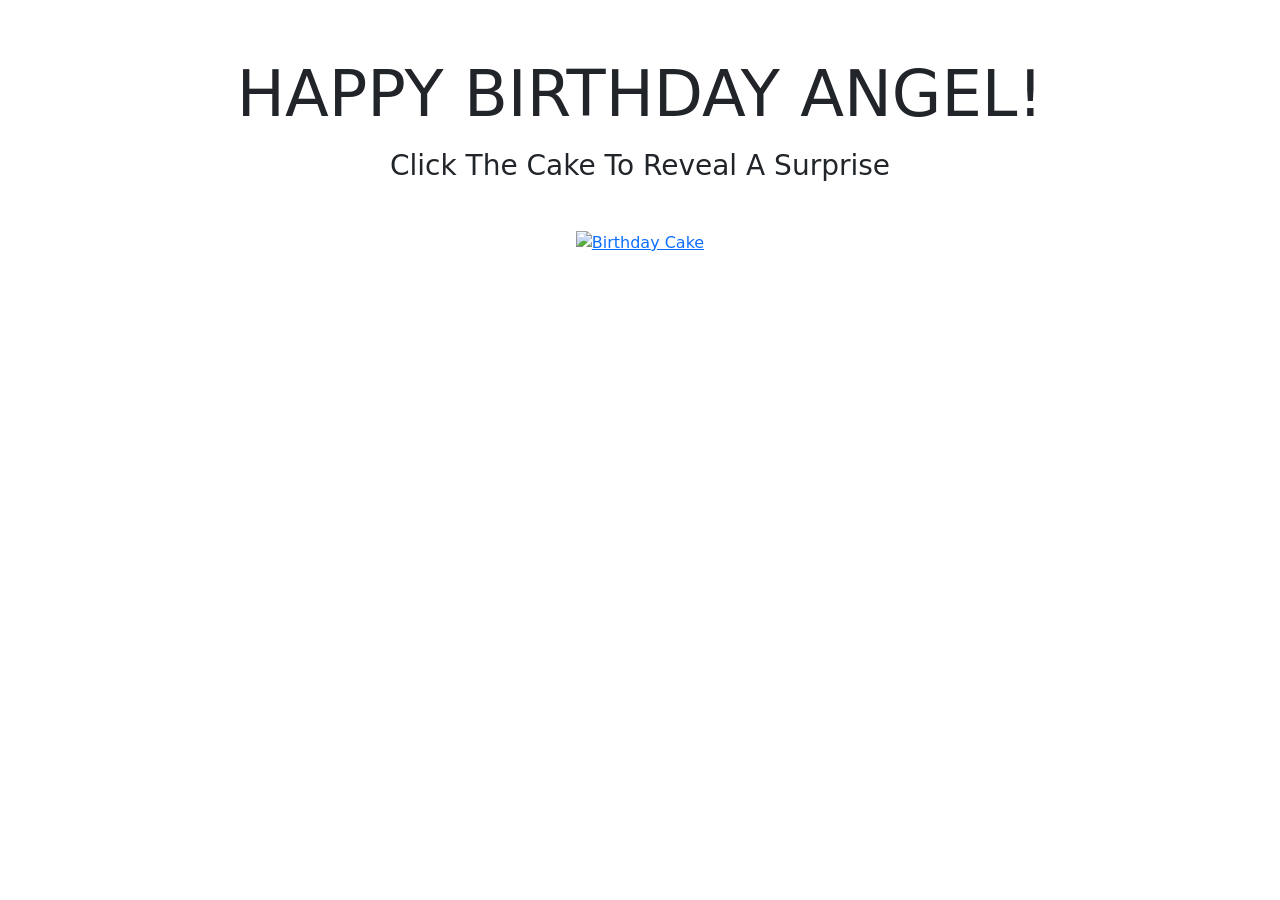
==== index.html @ 3427d846 "root level html" ====
<!DOCTYPE html>
<html lang="en">
<head>
    <meta charset="UTF-8">
    <meta name="viewport" content="width=device-width, initial-scale=1.0">
    <title>Birthday Greetings</title>
    
    <link rel="preconnect" href="https://fonts.googleapis.com">
    <link rel="preconnect" href="https://fonts.gstatic.com" crossorigin>
    <link href="https://fonts.googleapis.com/css2?family=Poppins:wght@300;600&family=Sour+Gummy:wght@600;900&display=swap" rel="stylesheet">
    
    <link href="https://cdn.jsdelivr.net/npm/bootstrap@5.2.3/dist/css/bootstrap.min.css" rel="stylesheet" integrity="sha384-rbsA2VBKQhggwzxH7pPCaAqO46MgnOM80zW1RWuH61DGLwZJEdK2Kadq2F9CUG65" crossorigin="anonymous">
    
    <link rel="stylesheet" href="/css/style.css">
</head>
<body>

    <div class="container d-flex justify-content-center">
        <div class="card p-5 birthday-card border-0">
            <div class="card-header bg-transparent border-bottom-0">
                <h1 class="text-uppercase display-3 card-title text-center main-title">happy birthday angel!</h1>
                <h3 class="text-center fw-light card-subtitle text-capitalize sub-title mt-3">click the cake to reveal a surprise</h3>
            </div>
            
            <a href="gift.html">
                <div class="card-body text-center mt-4">
                <img id="cakeBtn" class="bday-cake" src="/images/bdaycake.png" width="180" height="auto" alt="Birthday Cake">
            </div>
            </a>
        </div>
    </div>
    
<script src="/js/script.js"></script>
<script src="https://cdn.jsdelivr.net/npm/bootstrap@5.2.3/dist/js/bootstrap.bundle.min.js" integrity="sha384-kenU1KFdBIe4zVF0s0G1M5b4hcpxyD9F7jL+jjXkk+Q2h455rYXK/7HAuoJl+0I4" crossorigin="anonymous"></script>
</body>
</html>
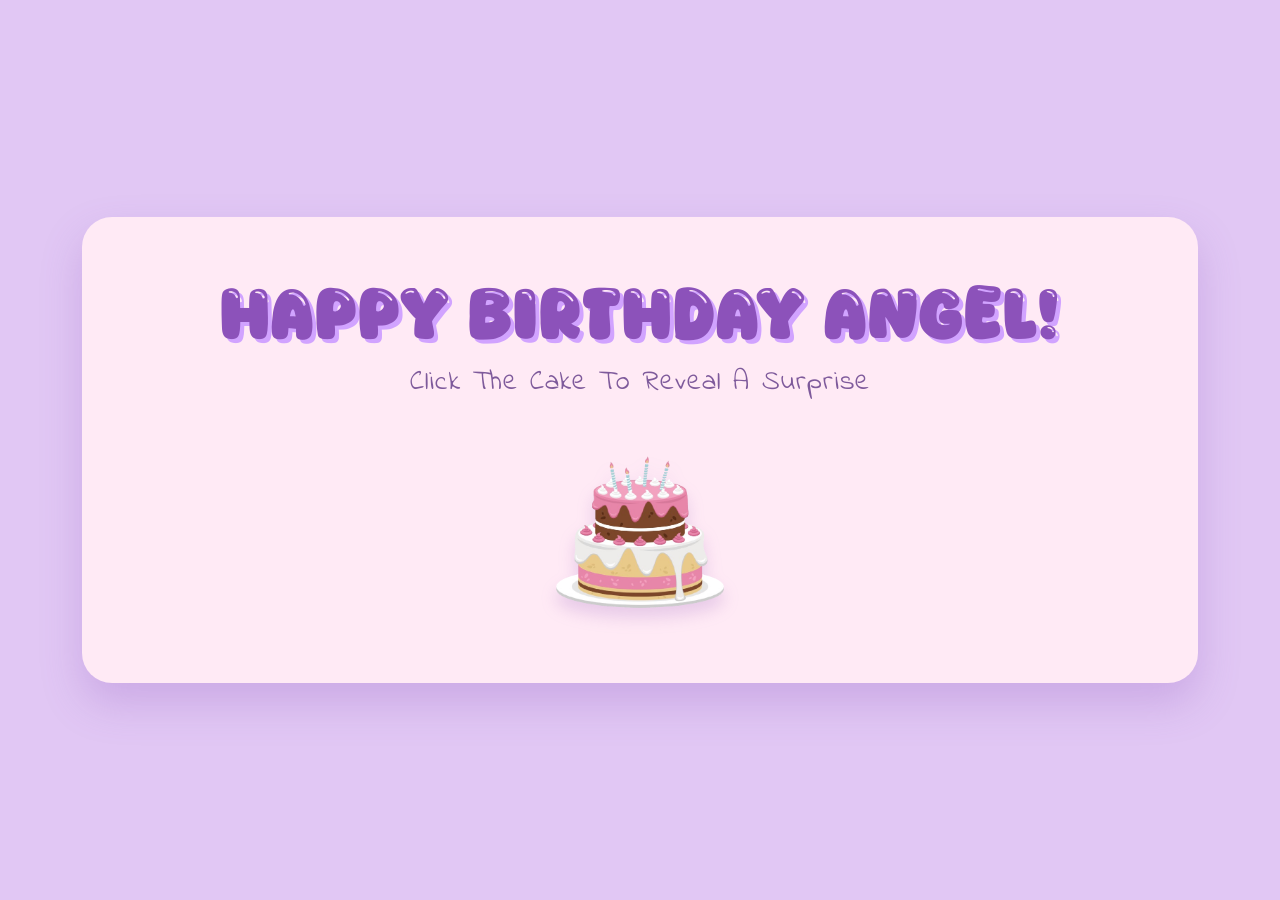
==== commit 77b361d7: "uprooted files" ====
--- a/index.html
+++ b/index.html
@@ -11,7 +11,7 @@
     
     <link href="https://cdn.jsdelivr.net/npm/bootstrap@5.2.3/dist/css/bootstrap.min.css" rel="stylesheet" integrity="sha384-rbsA2VBKQhggwzxH7pPCaAqO46MgnOM80zW1RWuH61DGLwZJEdK2Kadq2F9CUG65" crossorigin="anonymous">
     
-    <link rel="stylesheet" href="/css/style.css">
+    <link rel="stylesheet" href="./css/style.css">
 </head>
 <body>
 
@@ -24,13 +24,13 @@
             
             <a href="gift.html">
                 <div class="card-body text-center mt-4">
-                <img id="cakeBtn" class="bday-cake" src="/images/bdaycake.png" width="180" height="auto" alt="Birthday Cake">
+                <img id="cakeBtn" class="bday-cake" src="./images/bdaycake.png" width="180" height="auto" alt="Birthday Cake">
             </div>
             </a>
         </div>
     </div>
     
-<script src="/js/script.js"></script>
+<script src="./js/script.js"></script>
 <script src="https://cdn.jsdelivr.net/npm/bootstrap@5.2.3/dist/js/bootstrap.bundle.min.js" integrity="sha384-kenU1KFdBIe4zVF0s0G1M5b4hcpxyD9F7jL+jjXkk+Q2h455rYXK/7HAuoJl+0I4" crossorigin="anonymous"></script>
 </body>
 </html>
--- a/css/style.css
+++ b/css/style.css
@@ -0,0 +1,383 @@
+:root {
+  /* --- The Extracted Aesthetic Colors --- */
+  --page-bg-purple: #e1c7f4;      /* Soft purple for the main background */
+  --card-bg-pink: #ffeaf5;        /* Soft pink for the card itself */
+  --text-dark-purple: #8c52ba;    /* Deeper soft purple for the main text */
+  --text-shadow-lavender: #d1a3ff;/* Lighter purple for the 3D effect */
+  --subtitle-purple: #7e5a9b;     /* Muted purple for the subtitle */
+  
+  /* Fonts */
+  --font-body: 'Poppins', sans-serif;
+}
+
+/* --- CUSTOM FONTS --- */
+@font-face {
+    font-family: 'SpicySale';
+    src: url('../fonts/Spicy Sale.ttf') format('truetype');
+    font-weight: normal;
+    font-style: normal;
+}
+
+@font-face {
+    font-family: 'IndieFlower-Regular';
+    src: url('../fonts/IndieFlower-Regular.ttf') format('truetype');
+    font-weight: normal;
+    font-style: normal;
+}
+
+@font-face {
+    font-family: 'CabiryBubbleHighlightDemoVersion-Regular';
+    src: url('../fonts/CabiryBubbleHighlightDemoVersion-Regular.ttf') format('truetype');
+    font-weight: normal;
+    font-style: normal;
+}
+
+
+
+/* --- TYPOGRAPHY --- */
+h1 {
+    font-family: 'SpicySale', sans-serif;
+    font-weight: 900;
+    letter-spacing: 2px;
+}
+
+h3 {
+    font-family: 'IndieFlower-Regular', sans-serif;
+    font-weight: 900;
+    letter-spacing: 1px;
+}
+
+body, p, span, button {
+  font-family: var(--font-body);
+  font-weight: 300; 
+}
+
+/* --- LAYOUT & BACKGROUND --- */
+body {
+  background-color: var(--page-bg-purple) !important;
+  color: var(--text-dark-purple);
+  /* CHANGE THIS from height to min-height */
+  min-height: 100vh; 
+  overflow-x: hidden;
+  display: flex;
+  justify-content: center;
+  align-items: center;
+  margin: 0; 
+  padding: 20px; /* Adds a little breathing room on mobile so the card doesn't touch the edges */
+}
+
+/* --- PREMIUM CARD STYLES --- */
+.birthday-card {
+    border-radius: 30px; 
+    background-color: var(--card-bg-pink); /* Swapped to the soft pink */
+    box-shadow: 0 20px 40px rgba(140, 82, 186, 0.25); /* Shadow tinted with dark purple */
+    max-width: 1200px;
+    width: 100%;
+    /* Added a subtle white border to make it pop off the purple background */
+    border: 4px solid rgba(255, 255, 255, 0.6); 
+}
+
+/* --- TEXT EFFECTS --- */
+h1.main-title,
+h1.second-main-title {
+    color: var(--text-dark-purple);
+    text-shadow: 4px 4px 0px var(--text-shadow-lavender); 
+}
+
+h3.sub-title {
+    color: var(--subtitle-purple); 
+}
+
+
+
+/* --- INTERACTIVE CAKE BUTTON --- */
+.bday-cake {
+    cursor: pointer;
+    filter: drop-shadow(0px 10px 8px rgba(140, 82, 186, 0.2)); /* Purple tinted drop shadow */
+    transition: transform 0.4s cubic-bezier(0.175, 0.885, 0.32, 1.275); 
+}
+
+.bday-cake:hover {
+    transform: scale(1.15) translateY(-10px);
+}
+
+/* --- THE INDIVIDUAL GIFT CARDS --- */
+.gift-card {
+    background: rgba(255, 255, 255, 0.4); /* Makes it slightly frosted against the pink */
+    border: 3px solid var(--text-shadow-lavender); /* Soft purple border */
+    border-radius: 25px; /* Keeps the bubbly aesthetic */
+    padding: 30px;
+    display: flex;
+    justify-content: center;
+    align-items: center;
+    box-shadow: 0 10px 20px rgba(140, 82, 186, 0.1); /* Very subtle shadow */
+    transition: all 0.3s cubic-bezier(0.175, 0.885, 0.32, 1.275);
+}
+
+/* The Hover Animation */
+.gift-card:hover {
+    transform: translateY(-12px) scale(1.05); /* Floats up and grows */
+    background: rgba(255, 255, 255, 0.9); /* Becomes more solid white */
+    box-shadow: 0 15px 25px rgba(140, 82, 186, 0.3); /* Shadow gets darker */
+    border-color: var(--text-dark-purple); /* Border gets darker */
+}
+
+/* Adds a tiny drop shadow to the PNG icons themselves */
+.gift-card img {
+    filter: drop-shadow(0px 8px 6px rgba(0,0,0,0.1));
+}
+
+/* --- MODAL GLASSMORPHISM --- */
+.glass-modal {
+    background-color: var(--card-bg-pink); 
+    border-radius: 30px;
+    box-shadow: 0 25px 50px rgba(140, 82, 186, 0.4);
+    border: 4px solid rgba(255, 255, 255, 0.7) !important;
+}
+
+/* Make the close button cute and interactive */
+.custom-close {
+    background-color: white;
+    opacity: 1;
+    border-radius: 50%;
+    padding: 12px;
+    box-shadow: 0 4px 6px rgba(0,0,0,0.1);
+    transition: all 0.3s ease;
+}
+
+.custom-close:hover {
+    transform: rotate(90deg) scale(1.1);
+    background-color: var(--text-shadow-lavender);
+}
+
+/* --- POLAROID GALLERY --- */
+.polaroid {
+    background: white;
+    /* Extra padding at the bottom for the caption, just like a real polaroid */
+    padding: 15px 15px 25px 15px; 
+    border-radius: 10px;
+    box-shadow: 0 10px 20px rgba(0,0,0,0.08);
+    text-align: center;
+    transition: transform 0.4s cubic-bezier(0.175, 0.885, 0.32, 1.275), box-shadow 0.4s;
+    cursor: pointer;
+}
+
+/* Forces all images to be perfect squares so the grid doesn't break */
+.polaroid img {
+    border-radius: 5px;
+    width: 100%;
+    height: 250px;
+    object-fit: cover; 
+    border: 1px solid #eee;
+}
+
+/* Uses the handwriting font you already loaded! */
+.polaroid .caption {
+    font-family: 'IndieFlower-Regular', sans-serif;
+    font-size: 1.5rem;
+    color: var(--text-dark-purple);
+    margin-top: 15px;
+    font-weight: 900;
+}
+
+/* The organic messy look classes */
+.polaroid-tilt-right { transform: rotate(3deg); }
+.polaroid-tilt-left { transform: rotate(-3deg); }
+
+/* The Hover Effect: Straightens out and floats up */
+.polaroid:hover {
+    transform: scale(1.1) rotate(0deg);
+    box-shadow: 0 20px 40px rgba(140, 82, 186, 0.25);
+    z-index: 10;
+    position: relative;
+}
+
+/* --- CUSTOM MODAL SCROLLBAR --- */
+/* Replaces the ugly default browser scrollbar with a slim purple one */
+.custom-scrollbar::-webkit-scrollbar {
+    width: 8px;
+}
+.custom-scrollbar::-webkit-scrollbar-track {
+    background: transparent;
+}
+.custom-scrollbar::-webkit-scrollbar-thumb {
+    background-color: var(--text-shadow-lavender);
+    border-radius: 10px;
+}
+
+/* --- STATIONERY LETTER AESTHETIC --- */
+.stationery-paper {
+    background-color: #fdfaf6; /* Warm, paper-like cream color */
+    border-radius: 8px; /* Slightly sharp corners like real paper */
+    padding: 40px 30px;
+    position: relative;
+    box-shadow: 2px 4px 15px rgba(0, 0, 0, 0.08);
+    
+    /* The Magic Trick: Draws soft purple ruled lines! */
+    background-image: repeating-linear-gradient(
+        transparent,
+        transparent 31px,
+        rgba(216, 180, 254, 0.6) 31px, /* Soft lavender line */
+        rgba(216, 180, 254, 0.6) 32px
+    );
+    background-position: 0 40px; /* Aligns the lines perfectly */
+    
+    /* Adds a subtle left border to look like a notepad binding */
+    border-left: 3px solid rgba(140, 82, 186, 0.4); 
+}
+
+/* Makes the flower look like a sticker/clipart */
+.flower-art {
+    filter: drop-shadow(0px 5px 5px rgba(0,0,0,0.1));
+    max-height: 280px;
+    opacity: 0.85; /* Softens it slightly so it blends with the paper */
+    transition: transform 0.3s ease;
+}
+.flower-art:hover {
+    transform: scale(1.05) rotate(-5deg);
+}
+
+/* --- THE INK (Handwriting) --- */
+.handwritten-message {
+    font-family: 'IndieFlower-Regular', cursive;
+    color: #4a3f55; /* Dark muted purple, looks like real pen ink instead of harsh black */
+    line-height: 32px; /* EXACTLY matches the 32px spacing of the gradient lines! */
+    font-size: 1.3rem;
+    font-weight: 900;
+    padding-top: 3px; /* Nudges the text to sit perfectly on top of the lines */
+}
+
+.salutation {
+    font-family: 'IndieFlower-Regular', cursive;
+    font-size: 2rem;
+    font-weight: 900;
+    color: var(--text-dark-purple);
+    margin-bottom: 10px;
+}
+
+.sign-off {
+    font-size: 1.4rem;
+}
+
+.signature {
+    font-size: 2.2rem;
+    color: var(--text-dark-purple);
+    font-weight: 900;
+}
+
+/* --- MUSIC PLAYER AESTHETIC --- */
+
+/* The Album Cover */
+.album-art-container {
+    position: relative;
+    display: inline-block;
+    margin-top: 10px;
+}
+
+.album-cover {
+    border-radius: 20px;
+    width: 220px;
+    height: 220px;
+    object-fit: cover;
+    box-shadow: 0 15px 35px rgba(140, 82, 186, 0.3);
+    border: 4px solid white;
+    position: relative;
+    z-index: 2;
+    transition: transform 0.3s ease;
+}
+
+.album-cover:hover {
+    transform: scale(1.03);
+}
+
+/* Typography */
+.track-title {
+    font-size: 2.2rem;
+    margin-top: 10px;
+}
+
+.track-artist {
+    font-family: 'Poppins', sans-serif;
+    font-weight: 600;
+    font-size: 1.1rem;
+    opacity: 0.8;
+}
+
+/* Custom Progress Bar */
+.time-labels {
+    color: var(--subtitle-purple) !important;
+    font-weight: 600;
+}
+
+.custom-progress-bar {
+    height: 8px;
+    border-radius: 10px;
+    background-color: rgba(216, 180, 254, 0.3); /* Faded lavender track */
+    overflow: visible;
+}
+
+.custom-progress-bar .progress-bar {
+    background-color: var(--text-dark-purple);
+    border-radius: 10px;
+    position: relative;
+}
+
+/* Adds the little circle "thumb" to the end of the progress bar */
+.custom-progress-bar .progress-bar::after {
+    content: '';
+    position: absolute;
+    right: -5px;
+    top: -4px;
+    width: 16px;
+    height: 16px;
+    background-color: white;
+    border: 3px solid var(--text-dark-purple);
+    border-radius: 50%;
+    box-shadow: 0 2px 4px rgba(0,0,0,0.2);
+}
+
+/* Controls */
+.ctrl-btn {
+    color: var(--subtitle-purple);
+    font-size: 2rem;
+    transition: color 0.2s ease;
+}
+
+.ctrl-btn:hover {
+    color: var(--text-dark-purple);
+}
+
+.play-pause-btn {
+    width: 70px;
+    height: 70px;
+    border-radius: 50%;
+    background-color: var(--text-dark-purple);
+    color: white;
+    font-size: 2.5rem;
+    display: flex;
+    justify-content: center;
+    align-items: center;
+    box-shadow: 0 10px 20px rgba(140, 82, 186, 0.4);
+    transition: all 0.3s cubic-bezier(0.175, 0.885, 0.32, 1.275);
+}
+
+.play-pause-btn:hover {
+    transform: scale(1.1);
+    background-color: var(--text-shadow-lavender);
+    color: var(--text-dark-purple);
+}
+
+/* --- THE MUSIC MODAL GIF --- */
+.gif-display {
+    border-radius: 20px;
+    box-shadow: 0 10px 25px rgba(140, 82, 186, 0.2);
+    border: 4px solid white;
+    max-height: 280px; /* Keeps it from stretching the modal too tall */
+    object-fit: cover;
+    transform: rotate(-2deg); /* Gives it a slightly playful, casual tilt */
+    transition: transform 0.3s ease;
+}
+
+.gif-display:hover {
+    transform: rotate(0deg) scale(1.02);
+}
